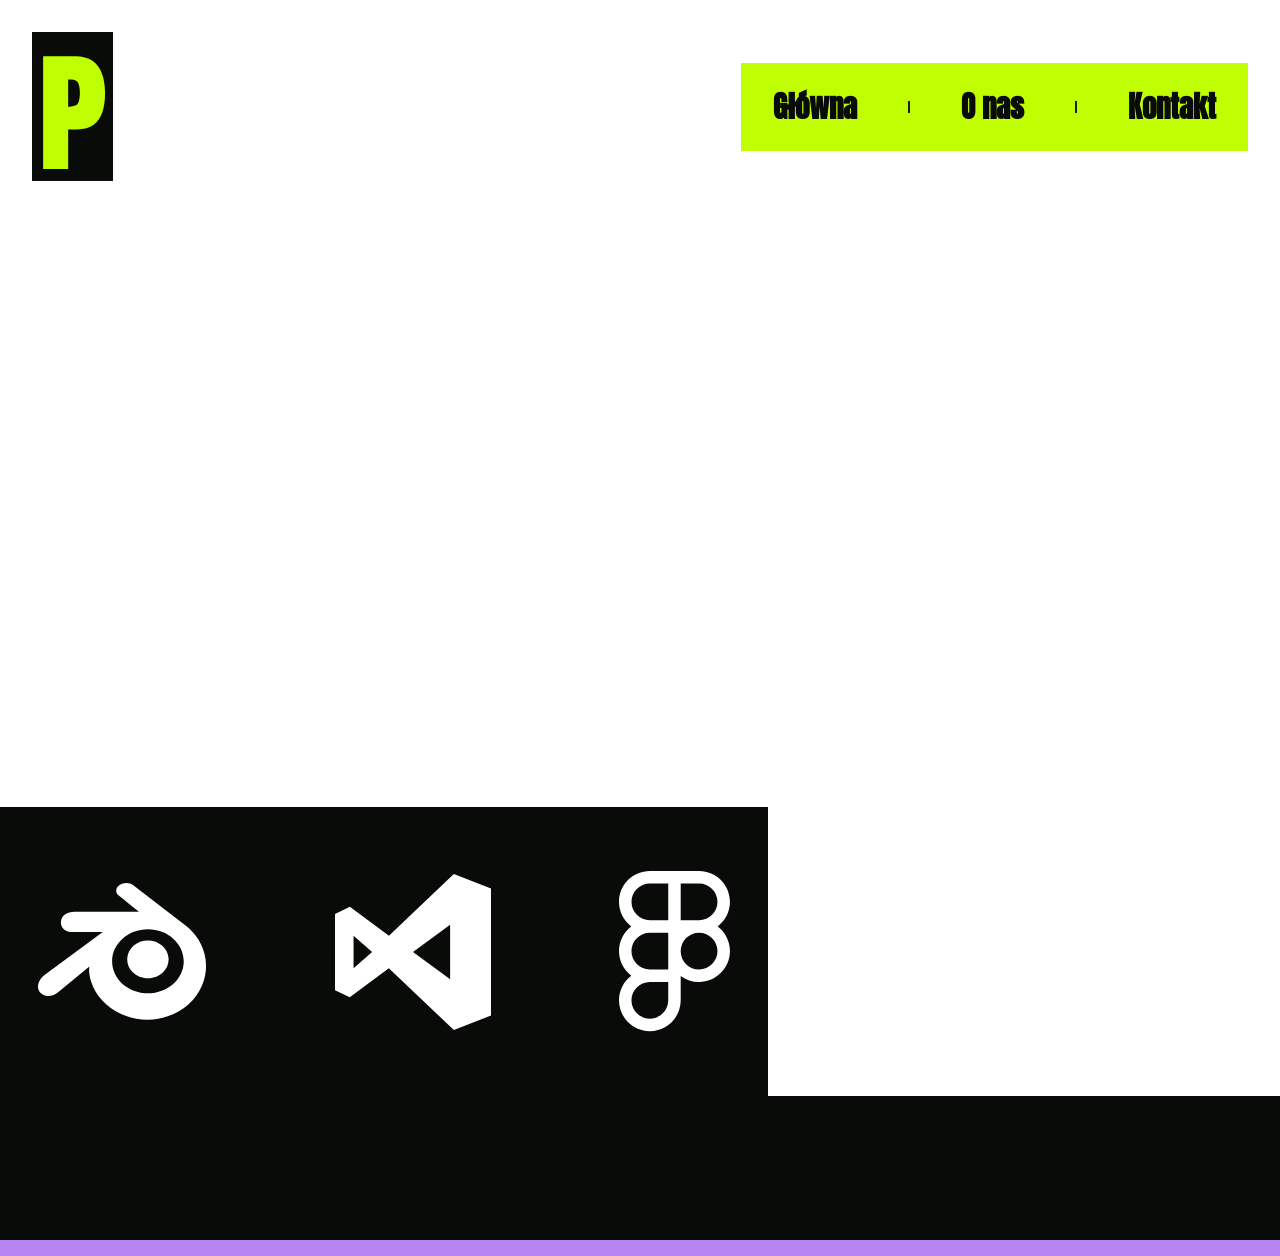
==== Website/about_us.html @ 6e26eb24 "Half done website(last added parallax on cans)" ====
<!DOCTYPE html>
<html lang="pl">
<head>
    <meta charset="UTF-8">
    <meta name="viewport" content="width=device-width, initial-scale=1.0">
    <title>O nas</title>
    <link rel="stylesheet" href="styles/generalStyle.css">
    <link rel="stylesheet" href="styles/AboutUs_style.css">
    <link rel="preconnect" href="https://fonts.googleapis.com">
    <link rel="preconnect" href="https://fonts.gstatic.com" crossorigin>
    <link href="https://fonts.googleapis.com/css2?family=Anton&family=Michroma&family=Work+Sans:ital,wght@0,100..900;1,100..900&display=swap" rel="stylesheet">
</head>
<body>
    <main>
        <section class="presentation-section">
            <header>
                <img src="Assets/Logo.svg" alt="">
                <button type="button" class="burger-menu">
                    <img src="Assets/burger-menu-svgrepo-com.svg" alt="" width="80" fill="white">
                </button>
                <nav>
                    <a href="index.html"><h2>Główna</h2></a>
                    <img src="Assets/check_indeterminate_small.svg" alt="" aria-hidden="true">
                    <a href="about_us.html"><h2>O nas</h2></a>
                    <img src="Assets/check_indeterminate_small.svg" alt="" aria-hidden="true">
                    <a href="contact_us.html"><h2>Kontakt</h2></a>
                </nav>
            </header>
            <h1>O nas</h1>
            <h3>Użyte programy</h3>
            <div class="used-programs">
                <img src="Assets/2069a460dcf28295e231f3111e0426ac.svg" alt="">
                <img src="Assets/Page-1.svg" alt="">
                <img src="Assets/Vector.svg" alt="">
            </div>
        </section>

    </main>
    <footer>
            
    </footer>

</body>
<script src="script.js"></script>
</html>
---- Website/styles/generalStyle.css ----
:root{
    --Primary-Onyx: #090B09;
    --Secondary-Purple: #B884F3;
    --Primary-Lime: #C0FF01;
    --h1: max(10vw + 10rem, 10rem);

}

h1,h2,h3,h4,p{
    margin: 0;
}

body{
    margin: 0;
    font-family: Anton;
    color: var(--Primary-Onyx);
}

header{
    height: auto;
    display: flex;
    width: 100%;
    align-items: center;
    justify-content: space-between;
    flex-shrink: 1;
}

header img{
    margin: 2rem;
}

a{
    text-decoration: none;
    color: inherit;
}

h1{
    font-size: var(--h1);
    color: white;
    text-align: center;
}

nav{
    display: flex;
    flex-direction: row;
    align-items: center;
    gap: 0.5rem;
    margin-left: auto;
    background-color: var(--Primary-Lime);
    padding: 0rem 2rem;
    margin: 2rem;
    
}

nav h2{
    font-size: 1.8rem;
}

.burger-menu {
    background-color: var(--Primary-Onyx);
    margin: 0;
    display: none;
}

.burger-menu img{
    filter: invert(1);
}

@media screen and (max-width: 700px) {
    .burger-menu {
        display: block;
    }

    header {
        z-index: 4;
        position: fixed;
        top: 0;
        left: 0;
        width: 100%;
        box-sizing: border-box;
        background-color: var(--Primary-Onyx);
    }

    header > img, 
    .burger-menu {
        position: relative;
        z-index: 5;
    }

    nav {
        z-index: 3;
        position: fixed;
        top: -50%; 
        width: 100%;
        margin: 0;
        flex-direction: column;
        background-color: var(--Primary-Onyx);
        color: white;
        padding: 120px 2rem 2rem 2rem; 
        box-sizing: border-box;
    }
    nav.open {
        top: 10%;
    }
    h1{
        font-size: calc(5em + 10vw) !important;
    }
}




button{
    font-family: Anton;
    width: max-content;
    border: none;
    transition: transform 0.2s ease, box-shadow 0.2s ease;
}

button:not(.burger-menu):hover {
    transform: translate(-6px, -6px);
    box-shadow: 6px 6px 0px white;
}

footer{
    background-color: var(--Primary-Onyx);
    height: 10rem;
    position: relative;
}

footer::after{
    content: "";
    position: absolute;
    bottom: 0;
    height: 1rem;
    width: 100%;
    background-color: var(--Secondary-Purple);
}
---- Website/styles/AboutUs_style.css ----
h3{
    color: white;
    font-size: 4rem;
    margin: 2rem;
}

.used-programs{
    width: 60vw;
    height: auto;
    display: flex;
    align-items: center;
    justify-content: center;
    gap: 10vw;
    padding: 4rem 0rem;
    background-color: var(--Primary-Onyx);
    box-shadow: 0px 10px 0 #C0FF01;
}
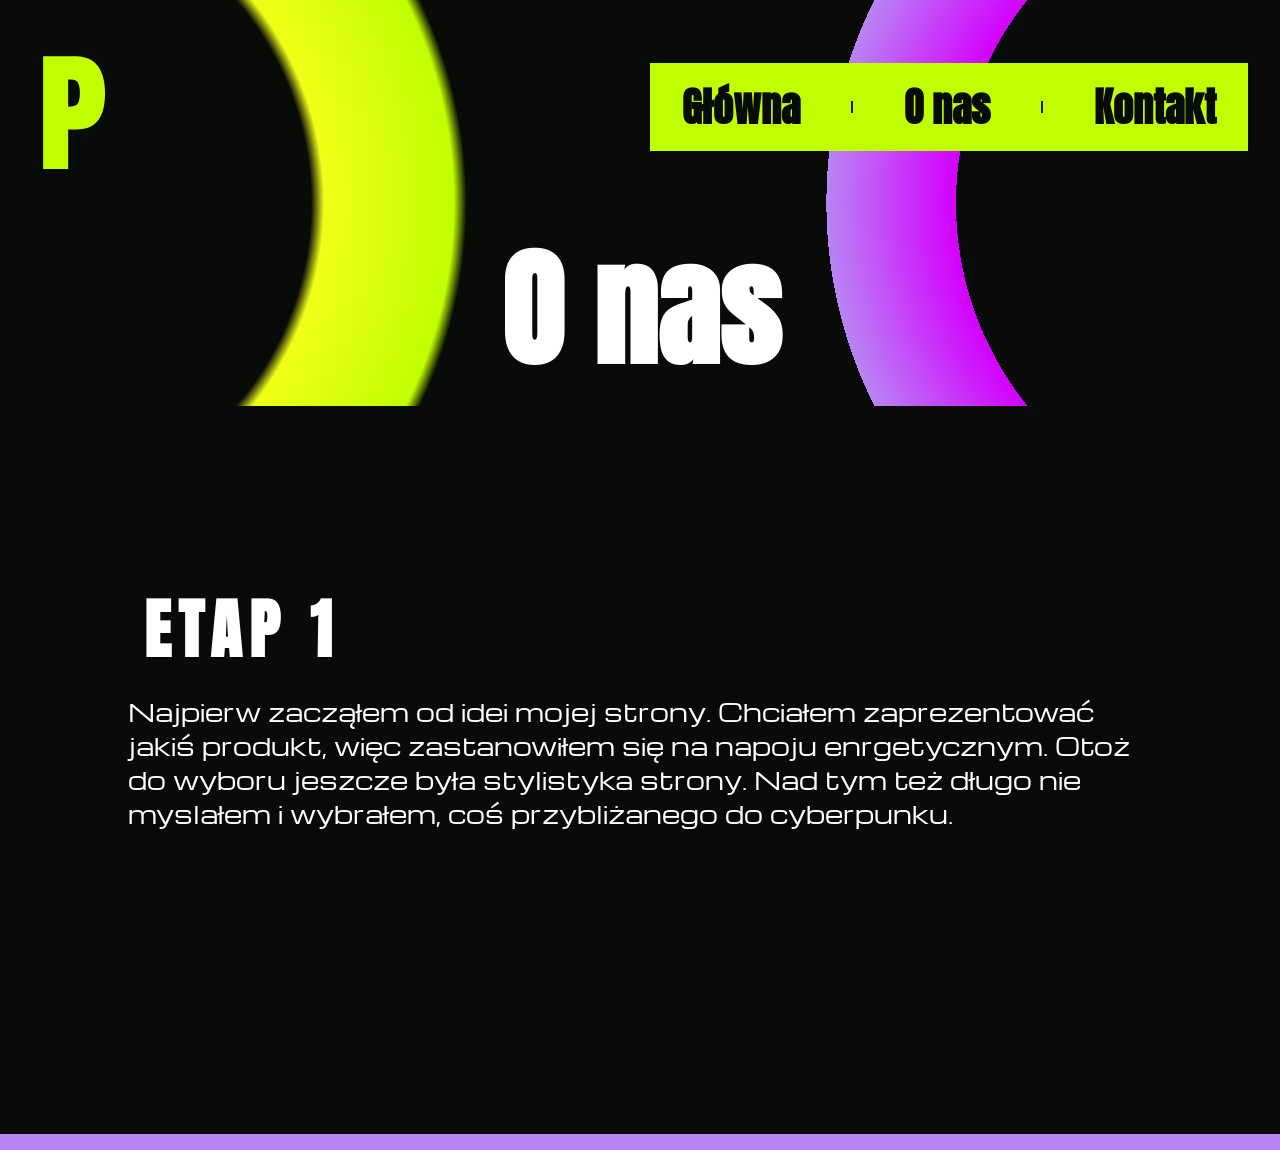
==== commit 6d7c9660: "ADDED: new page 'about us' CSS and few changes to general styles" ====
--- a/Website/about_us.html
+++ b/Website/about_us.html
@@ -12,7 +12,7 @@
 </head>
 <body>
     <main>
-        <section class="presentation-section">
+        <section class="about-us-main">
             <header>
                 <img src="Assets/Logo.svg" alt="">
                 <button type="button" class="burger-menu">
@@ -27,17 +27,16 @@
                 </nav>
             </header>
             <h1>O nas</h1>
-            <h3>Użyte programy</h3>
-            <div class="used-programs">
-                <img src="Assets/2069a460dcf28295e231f3111e0426ac.svg" alt="">
-                <img src="Assets/Page-1.svg" alt="">
-                <img src="Assets/Vector.svg" alt="">
+        </section>
+        <article class="workflow-article">
+            <div>
+                <h3>ETAP 1</h3>
+                <p>Najpierw zacząłem od idei mojej strony. Chciałem zaprezentować jakiś produkt, więc zastanowiłem się na napoju enrgetycznym. Otoż do wyboru jeszcze była stylistyka strony. Nad tym też długo nie myslałem i wybrałem, coś przybliżanego do cyberpunku.</p>
             </div>
-        </section>
-
+        </article>
     </main>
     <footer>
-            
+        
     </footer>
 
 </body>
--- a/Website/styles/generalStyle.css
+++ b/Website/styles/generalStyle.css
@@ -5,6 +5,8 @@
     --h1: max(10vw + 10rem, 10rem);
 
 }
+
+
 
 h1,h2,h3,h4,p{
     margin: 0;
@@ -14,15 +16,17 @@
     margin: 0;
     font-family: Anton;
     color: var(--Primary-Onyx);
+    background-color: var(--Primary-Onyx);
 }
 
 header{
-    height: auto;
+    height: min-content;
     display: flex;
     width: 100%;
     align-items: center;
     justify-content: space-between;
     flex-shrink: 1;
+    z-index: 5;
 }
 
 header img{
@@ -35,7 +39,6 @@
 }
 
 h1{
-    font-size: var(--h1);
     color: white;
     text-align: center;
 }
@@ -49,11 +52,20 @@
     background-color: var(--Primary-Lime);
     padding: 0rem 2rem;
     margin: 2rem;
-    
 }
 
 nav h2{
-    font-size: 1.8rem;
+    font-size: 2.5rem;
+    background: linear-gradient(black 0 0) 
+      bottom left/
+      var(--underline-width, 0%) 0.1em
+      no-repeat;
+    text-decoration: none;
+    transition: background-size 0.5s;
+}
+  
+nav h2:hover {
+    --underline-width: 100%;
 }
 
 .burger-menu {
@@ -90,7 +102,7 @@
     nav {
         z-index: 3;
         position: fixed;
-        top: -50%; 
+        top: -100%; 
         width: 100%;
         margin: 0;
         flex-direction: column;
@@ -103,7 +115,7 @@
         top: 10%;
     }
     h1{
-        font-size: calc(5em + 10vw) !important;
+        font-size: calc(5em + 10vw);
     }
 }
 
@@ -114,7 +126,7 @@
     font-family: Anton;
     width: max-content;
     border: none;
-    transition: transform 0.2s ease, box-shadow 0.2s ease;
+    transition: 0.2s ease, box-shadow 0.2s ease;
 }
 
 button:not(.burger-menu):hover {
--- a/Website/styles/AboutUs_style.css
+++ b/Website/styles/AboutUs_style.css
@@ -1,18 +1,41 @@
+
+
+
+h1{
+    font-size: clamp(8rem,8vw, 20rem);
+}
 
 h3{
     color: white;
     font-size: 4rem;
-    margin: 2rem;
+    margin: 1rem;
+    letter-spacing: .5rem;
 }
 
-.used-programs{
-    width: 60vw;
-    height: auto;
-    display: flex;
-    align-items: center;
-    justify-content: center;
-    gap: 10vw;
-    padding: 4rem 0rem;
-    background-color: var(--Primary-Onyx);
-    box-shadow: 0px 10px 0 #C0FF01;
+.about-us-main{
+    width: 100vw;
+    background-image: 
+    radial-gradient(circle at 0% 50%, 
+      transparent 24%, 
+      #f0ff17 25%, 
+      var(--Primary-Lime) 35%, 
+      transparent 36%
+    ),
+    radial-gradient(circle at 100% 50%, 
+      transparent 25%, 
+      #d400ff 25%, 
+      var(--Secondary-Purple) 35%, 
+      transparent 35%
+    );
+}
+
+.workflow-article{
+    color: white;
+    height: fit-content;
+    padding: 10rem 10%;
+}
+
+.workflow-article p{
+    font-size: 1.5rem;
+    font-family: Michroma;
 }
